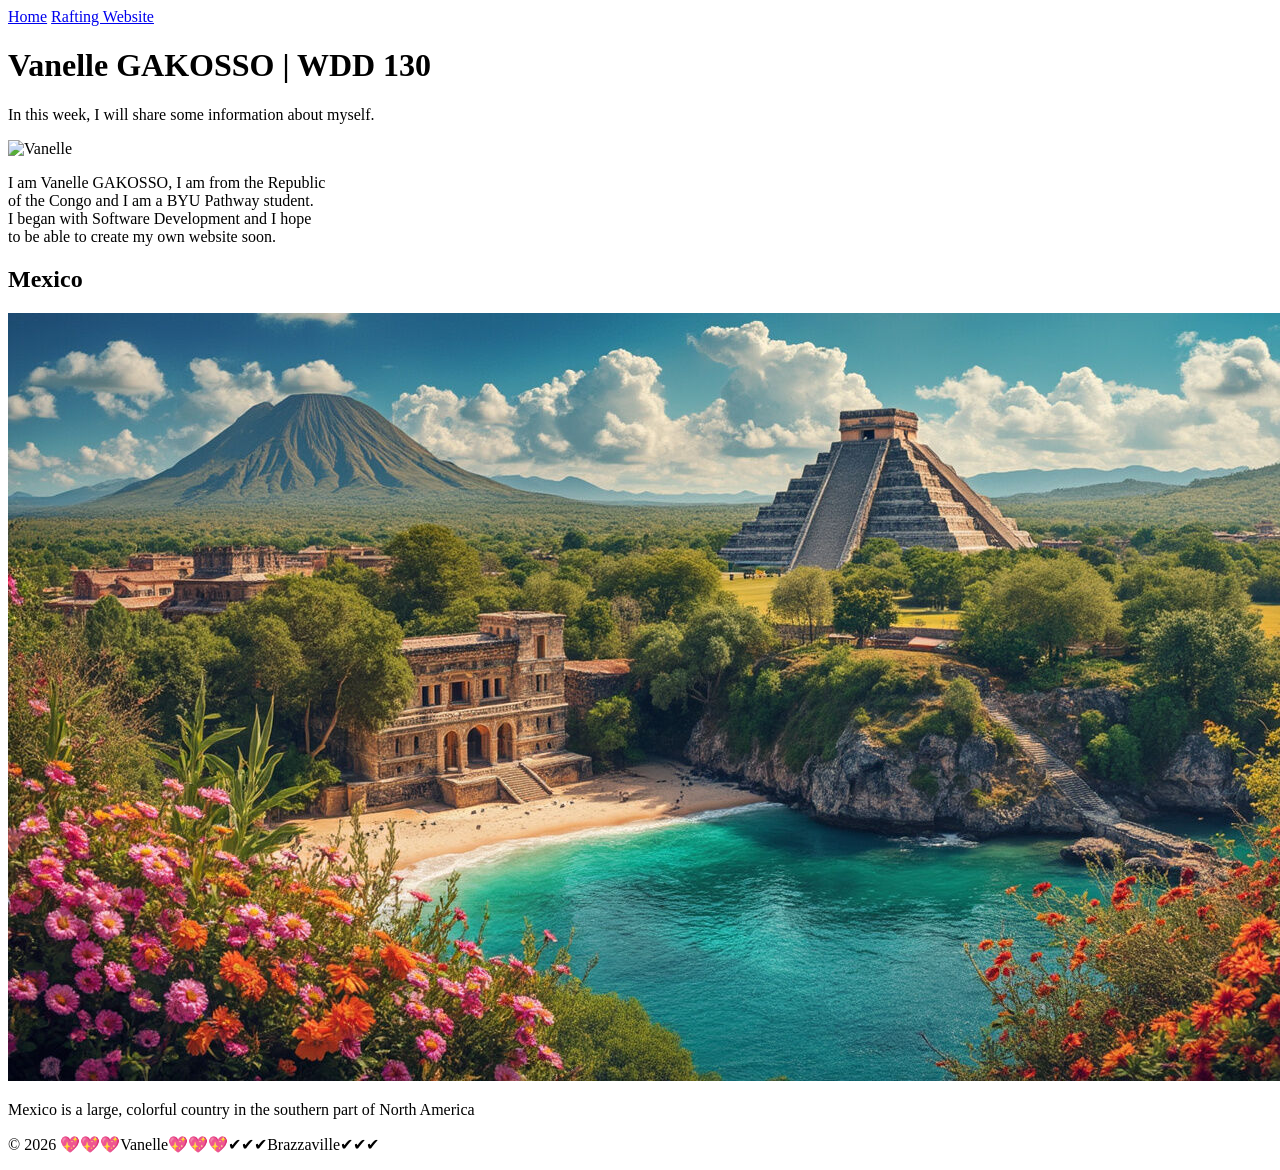
==== week02/index.html @ 065032c5 "index" ====
<!DOCTYPE html>
<html lang="en">

<head>
    <meta charset="UTF-8">
    <meta name="viewport" content="width=device-width, initial-scale=1.0">
    <title> Vanelle GAKOSSO | WDD 130</title>
    <meta name="description"
      content="Describe your home page here using keywords like your name, the course, the purpose of the page.">
    <meta name="author" content="Vanelle GAKOSSO">
</head>

<body>

    <header>

        <nav>
            <a href="#">Home</a>
            <a href="wwr/">Rafting Website</a>
        </nav>

    </header>

    <main>

        <h1> Vanelle GAKOSSO | WDD 130</h1>

        <p> In this week, I will share some information about myself.</p>

        <img src="images/profile.jpg" alt="Vanelle" width="200">

        <p>
            I am Vanelle GAKOSSO, I am from the Republic <br>
            of the Congo and I am a BYU Pathway student. <br>
            I began with Software Development and I hope <br>
            to be able to create my own website soon.
        </p>

    </main>
    <aside>
        <h2>Mexico</h2>

        <img src="images/Mexico.jpeg" alt="Mexico">

        <p>Mexico is a large, colorful country in the southern part of North America </p>

    </aside>
    <footer>
        <p> &copy; 2026 💖💖💖Vanelle💖💖💖✔✔✔Brazzaville✔✔✔</p>

    </footer>

</body>

</html>
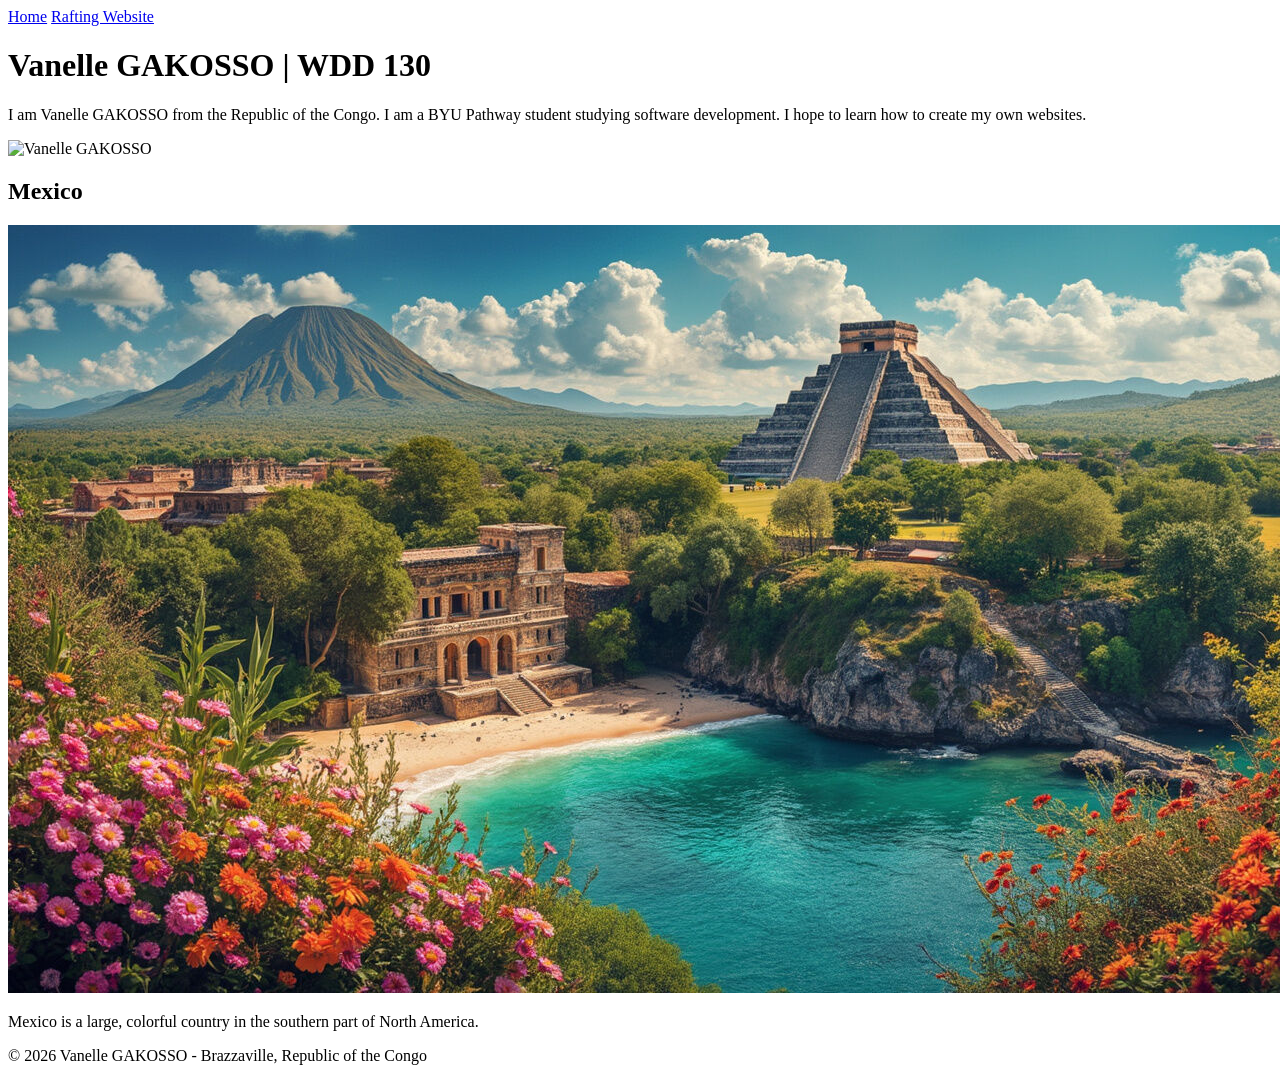
==== commit 6b2cbe69: "index" ====
--- a/week02/index.html
+++ b/week02/index.html
@@ -4,50 +4,51 @@
 <head>
     <meta charset="UTF-8">
     <meta name="viewport" content="width=device-width, initial-scale=1.0">
-    <title> Vanelle GAKOSSO | WDD 130</title>
+
+    <title>Vanelle GAKOSSO | WDD 130</title>
+
     <meta name="description"
-      content="Describe your home page here using keywords like your name, the course, the purpose of the page.">
+      content="Learn about Vanelle GAKOSSO, a BYU Pathway student from the Republic of the Congo studying software development.">
+
     <meta name="author" content="Vanelle GAKOSSO">
+
+    <link rel="stylesheet" href="styles/styles.css">
 </head>
 
 <body>
 
     <header>
-
         <nav>
             <a href="#">Home</a>
             <a href="wwr/">Rafting Website</a>
         </nav>
-
     </header>
 
     <main>
-
-        <h1> Vanelle GAKOSSO | WDD 130</h1>
-
-        <p> In this week, I will share some information about myself.</p>
-
-        <img src="images/profile.jpg" alt="Vanelle" width="200">
+        <h1>Vanelle GAKOSSO | WDD 130</h1>
 
         <p>
-            I am Vanelle GAKOSSO, I am from the Republic <br>
-            of the Congo and I am a BYU Pathway student. <br>
-            I began with Software Development and I hope <br>
-            to be able to create my own website soon.
+            I am Vanelle GAKOSSO from the Republic of the Congo.
+            I am a BYU Pathway student studying software development.
+            I hope to learn how to create my own websites.
         </p>
 
+        <img src="images/profile.jpg" alt="Vanelle GAKOSSO">
+
     </main>
+
     <aside>
         <h2>Mexico</h2>
 
         <img src="images/Mexico.jpeg" alt="Mexico">
 
-        <p>Mexico is a large, colorful country in the southern part of North America </p>
+        <p>
+            Mexico is a large, colorful country in the southern part of North America.
+        </p>
+    </aside>
 
-    </aside>
     <footer>
-        <p> &copy; 2026 💖💖💖Vanelle💖💖💖✔✔✔Brazzaville✔✔✔</p>
-
+        <p>&copy; 2026 Vanelle GAKOSSO - Brazzaville, Republic of the Congo</p>
     </footer>
 
 </body>
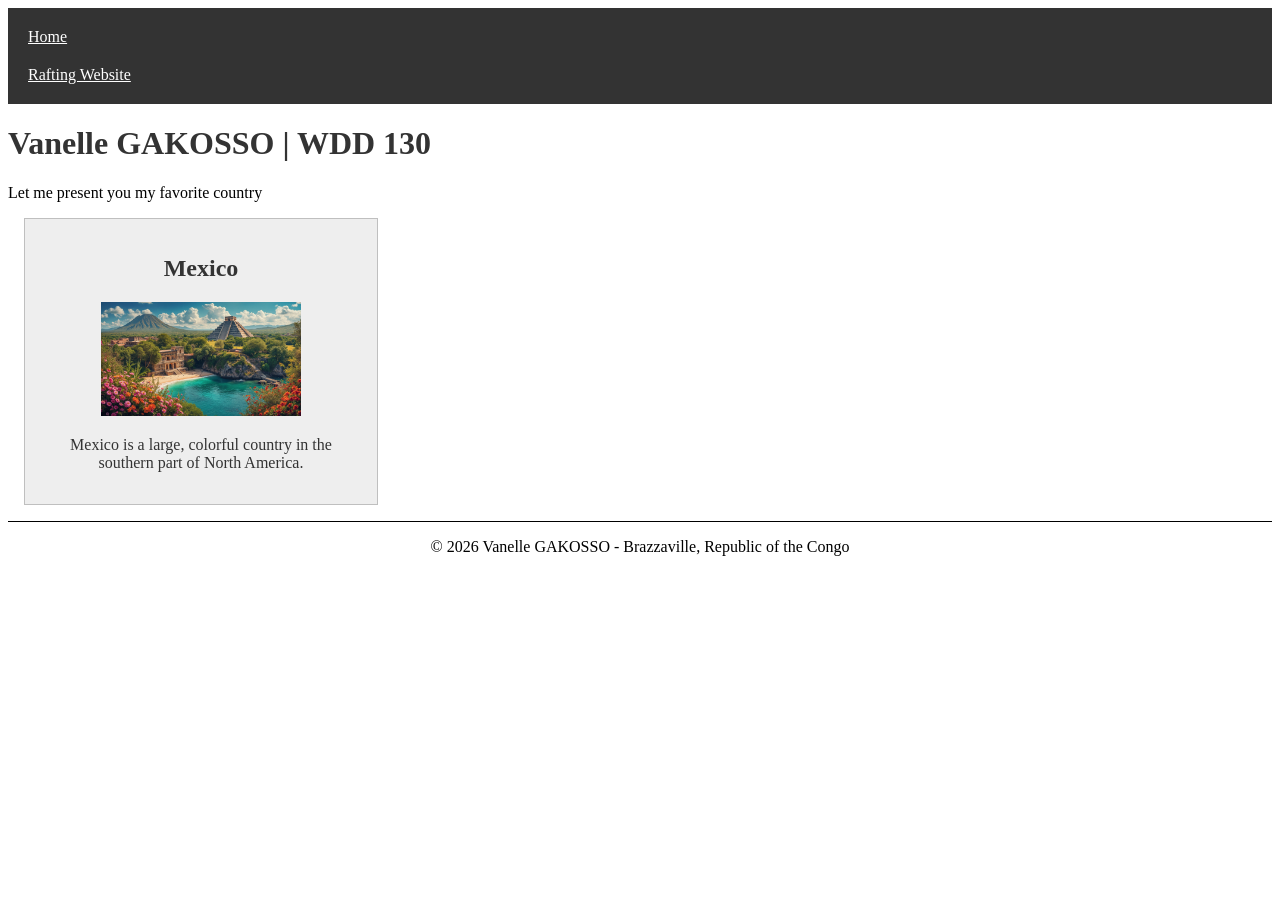
==== commit 6dc11a24: "vanelle" ====
--- a/week02/index.html
+++ b/week02/index.html
@@ -12,7 +12,7 @@
 
     <meta name="author" content="Vanelle GAKOSSO">
 
-    <link rel="stylesheet" href="styles/styles.css">
+    <link rel="stylesheet" href="styles/index.css">
 </head>
 
 <body>
@@ -26,14 +26,7 @@
 
     <main>
         <h1>Vanelle GAKOSSO | WDD 130</h1>
-
-        <p>
-            I am Vanelle GAKOSSO from the Republic of the Congo.
-            I am a BYU Pathway student studying software development.
-            I hope to learn how to create my own websites.
-        </p>
-
-        <img src="images/profile.jpg" alt="Vanelle GAKOSSO">
+        <p>Let me present you my favorite country</p>
 
     </main>
 
--- a/week02/styles/index.css
+++ b/week02/styles/index.css
@@ -0,0 +1,51 @@
+nav {
+    background-color: #333;
+    padding: 10px;
+}
+
+nav a {
+    color: white;
+    padding: 10px;
+    display: block;
+}
+
+main {
+    max-width: 840px;
+}
+
+h1 {
+    color: #333;
+}
+
+main img {
+    width: 150px;
+    height: auto;
+    border: 1px solid #333;
+    padding: 5px;
+    box-shadow: 0 0 10px #777;
+}
+
+aside {
+    width: 20rem;
+    margin: 1rem;
+    border: 1px solid rgb(0 0 0 / 0.2);
+    padding: 1rem;
+    background-color: #eee;
+    color: #333;
+    text-align: center;
+}
+
+aside img {
+    width: 200px;
+    height: auto;
+}
+
+p {
+    padding: 0;
+}
+
+footer {
+    margin-top: 15px;
+    border-top: 1px solid #000;
+    text-align: center;
+}
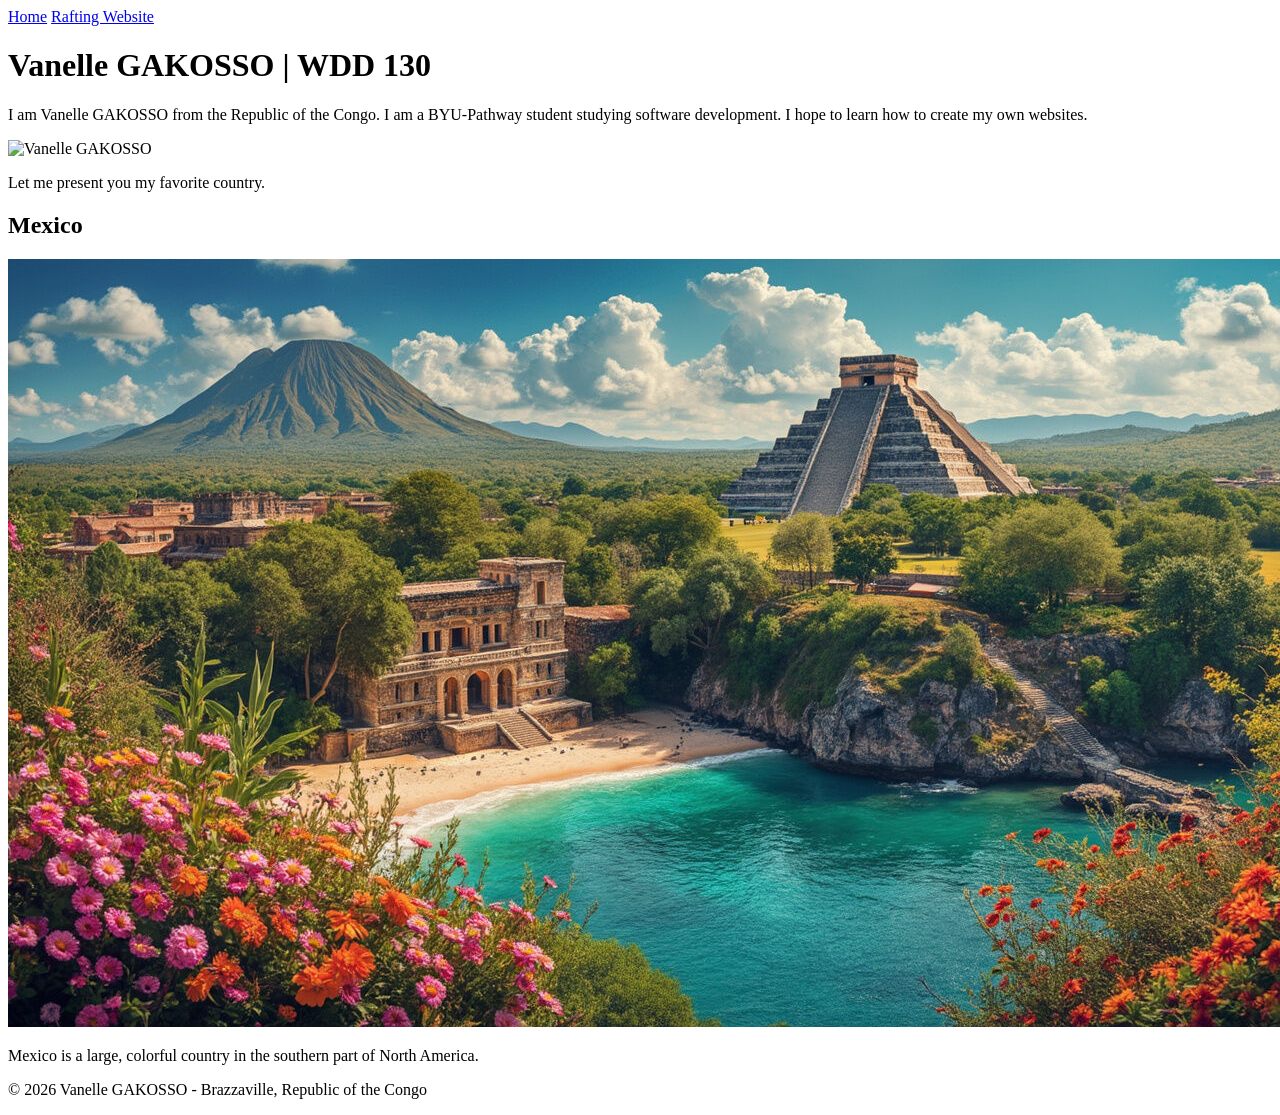
==== commit a616b2da: "vanelle" ====
--- a/week02/index.html
+++ b/week02/index.html
@@ -8,11 +8,11 @@
     <title>Vanelle GAKOSSO | WDD 130</title>
 
     <meta name="description"
-      content="Learn about Vanelle GAKOSSO, a BYU Pathway student from the Republic of the Congo studying software development.">
+      content="Learn about Vanelle GAKOSSO, a BYU-Pathway student studying software development and web development.">
 
     <meta name="author" content="Vanelle GAKOSSO">
 
-    <link rel="stylesheet" href="styles/index.css">
+    <link rel="stylesheet" href="styles/styles.css">
 </head>
 
 <body>
@@ -26,8 +26,16 @@
 
     <main>
         <h1>Vanelle GAKOSSO | WDD 130</h1>
-        <p>Let me present you my favorite country</p>
 
+        <p>
+            I am Vanelle GAKOSSO from the Republic of the Congo.
+            I am a BYU-Pathway student studying software development.
+            I hope to learn how to create my own websites.
+        </p>
+
+        <img src="images/profile.jpg" alt="Vanelle GAKOSSO">
+
+        <p>Let me present you my favorite country.</p>
     </main>
 
     <aside>
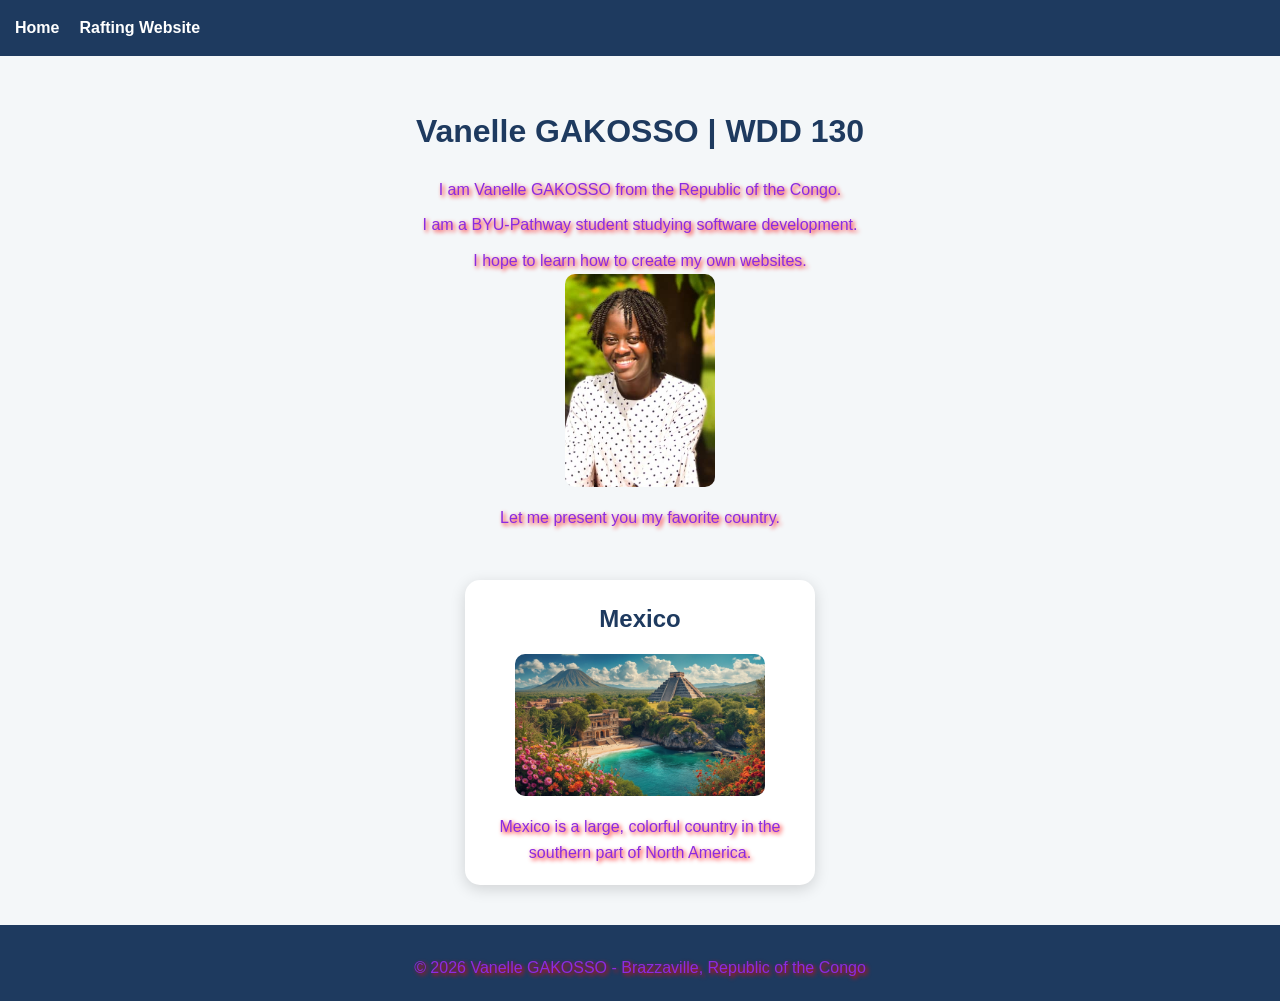
==== commit c5ea6893: "style" ====
--- a/week02/index.html
+++ b/week02/index.html
@@ -12,7 +12,7 @@
 
     <meta name="author" content="Vanelle GAKOSSO">
 
-    <link rel="stylesheet" href="styles/styles.css">
+    <link rel="stylesheet" href="styles/style.css">
 </head>
 
 <body>
@@ -27,14 +27,10 @@
     <main>
         <h1>Vanelle GAKOSSO | WDD 130</h1>
 
-        <p>
-            I am Vanelle GAKOSSO from the Republic of the Congo.
-            I am a BYU-Pathway student studying software development.
-            I hope to learn how to create my own websites.
-        </p>
-
+        <p> I am Vanelle GAKOSSO from the Republic of the Congo.</p>
+        <p> I am a BYU-Pathway student studying software development.</p>
+        <p> I hope to learn how to create my own websites.</p>
         <img src="images/profile.jpg" alt="Vanelle GAKOSSO">
-
         <p>Let me present you my favorite country.</p>
     </main>
 
--- a/week02/styles/style.css
+++ b/week02/styles/style.css
@@ -0,0 +1,88 @@
+* {
+    margin: 0;
+    padding: 0;
+    box-sizing: border-box;
+}
+
+body {
+    font-family: Arial, Helvetica, sans-serif;
+    background-color: #f4f7f9;
+    color: #333;
+    line-height: 1.6;
+}
+
+nav {
+    background-color: #1e3a5f;
+    padding: 15px;
+    display: flex;
+    gap: 20px;
+}
+
+nav a {
+    color: white;
+    text-decoration: none;
+    font-weight: bold;
+}
+
+nav a:hover {
+    color: #ffd166;
+}
+
+main {
+    max-width: 840px;
+    margin: 30px auto;
+    padding: 20px;
+    text-align: center;
+    color: #800080;
+}
+
+h1 {
+    color: #1e3a5f;
+    margin-bottom: 20px;
+}
+
+aside {
+    width: 350px;
+    margin: 30px auto;
+    padding: 20px;
+    background-color: white;
+    border-radius: 15px;
+    box-shadow: 0 4px 15px rgba(0, 0, 0, 0.15);
+    text-align: center;
+    border: none;
+    transition: transform 0.3s ease;
+}
+
+aside:hover {
+    transform: translateY(-5px);
+}
+
+aside h2 {
+    color: #1e3a5f;
+    margin-bottom: 15px;
+}
+
+aside img {
+    width: 100%;
+    max-width: 250px;
+    border-radius: 10px;
+}
+
+main img {
+    width: 150px;
+    border-radius: 10px;
+}
+
+p {
+    margin-top: 10px;
+    color: #8a2be2;
+    text-shadow: 2px 2px 4px #ff0000;
+}
+
+footer {
+    margin-top: 40px;
+    padding: 20px;
+    text-align: center;
+    background-color: #1e3a5f;
+    color: #4b0082;
+}
